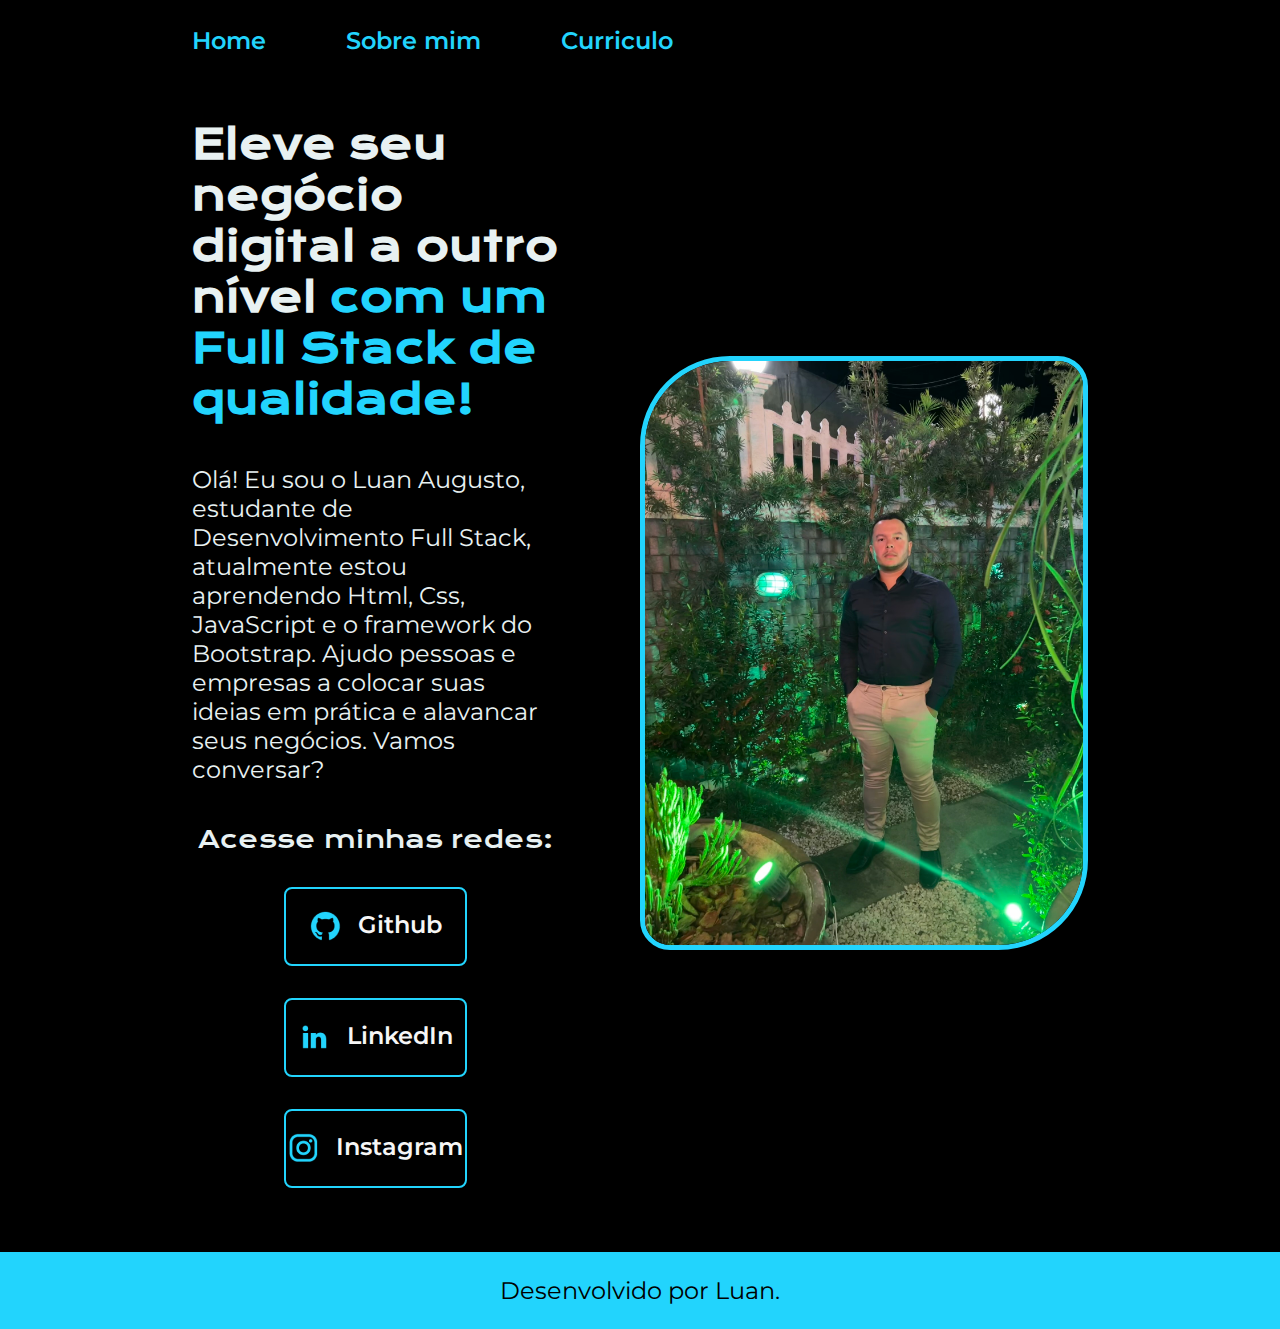
==== index.html @ 4d45d49a "Add files via upload" ====
<!DOCTYPE html>
<html lang="PT-BR">
<head>
    <meta charset="UTF-8">
    <meta http-equiv="X-UA-Compatible" content="IE=edge">
    <meta name="viewport" content="width=device-width, initial-scale=1.0">
 <title>Portfólio</title>
 <link rel="stylesheet" href="./styles/stylesheet.css">
</head>

<body>
    <header class="cabecalho">
        <nav class="cabecalho__menu">
            <a class="cabecalho__menu__link" href="index.html">Home</a>
            <a class="cabecalho__menu__link" href="about.html">Sobre mim</a>
            <a class="cabecalho__menu__link" href="curriculo.html">Curriculo</a>
        </nav>
    </header>
    <main class="apresentacao">
        <section class="apresentacao__conteudo">
            <h1 class="apresentacao__conteudo__titulo">Eleve seu negócio digital a outro nível<strong class="titulo-destaque"> com um Full Stack de qualidade!</strong></h1>
            <p class="apresentacao__conteudo__texto">Olá! Eu sou o Luan Augusto, estudante de Desenvolvimento Full Stack, atualmente estou aprendendo Html, Css, JavaScript e o framework do Bootstrap. Ajudo pessoas e empresas a colocar suas ideias em prática e alavancar seus negócios. Vamos conversar? </p>
            <div class="apresentacao__links">
                <h2 class="apresentacao__links__subtitulo">Acesse minhas redes:</h2>
                <a class="apresentacao__links__navegacao" href="https://github.com/luanguto"> <img src="./assets/github.png" alt="Github icon"> Github</a>
                <a class="apresentacao__links__navegacao" href="https://www.linkedin.com/in/luan-augusto-vieira-bandeira-b3a125144/"> <img src="./assets/linkedin.png" alt=""> LinkedIn</a>
                <a class="apresentacao__links__navegacao" href="https://www.instagram.com/_devgut/"> <img src="./assets/instagram.png" alt=""> Instagram</a>
            </div>
        </section>
        <img class="imagem" src="luan2.JPEG" alt="Imagem do Luan">
    </main>
    <footer class="rodape"> 
        <p>Desenvolvido por Luan.</p>
    </footer>
</body>
</html>
---- styles/stylesheet.css ----
@import url('https://fonts.googleapis.com/css2?family=Krona+One&family=Montserrat:wght@400;600&display=swap');

* {
    margin: 0;
    padding: 0;
    box-sizing: border-box;
}

body {
    /* height: auto; */
    /* width: auto; */
    box-sizing: border-box; 
    background-color: #000000;
    color: #E8F1F2;
}

.cabecalho {
    padding: 2% 0 0 15%;
    
}

.cabecalho__menu {
    display: flex;
    gap: 80px;
}

.cabecalho__menu__link {
    font-family: "Montserrat", sans-serif;
    font-size: 1.5rem;
    font-weight: 600;
    color: #22d4fd;
    text-decoration: none;
}

.titulo-destaque {
    color: #22d4fd;
}

.apresentacao {
    padding: 5% 15%;
    display: flex;
    align-items: center;
    justify-content: space-between;
    gap: 82px;
}

.apresentacao__conteudo {
    width: 50%;
    display: flex;
    flex-direction: column;
    gap: 40px;
}
.apresentacao__conteudo__curriculo {
    width: auto;
    display: flex;
    flex-direction: column;
    gap: 40px;
}

.apresentacao__conteudo__titulo {
    font-size: 2.5rem;
    font-family: 'Krona One', sans-serif;;
}

.apresentacao__conteudo__texto {
    font-size: 1.5rem;
    font-family: 'Montserrat', sans-serif;
}

.apresentacao__links__subtitulo {
    font-family: 'Krona One', sans-serif;
    font-weight: 400;
    font-size: 1.5rem;

}
.apresentacao__links {
    display: flex;
    flex-direction: column;
    align-items: center;
    gap: 32px;
}

.apresentacao__links__navegacao {
    /* background-color: #22d4fd; */
    display: flex;
    justify-content: center;
    gap: 16px;
    width: 50%;
    text-align: center;
    border-radius: 8px;
    border: 2px solid #22d4fd;
    font-size: 1.5rem;
    font-weight: 600;
    padding: 21.5px 0;
    text-decoration: none;
    color: #f6f6f6;
    font-family: 'Montserrat', sans-serif;
    transition: background-color .5s ease-in-out 0.1s;
    
}

.apresentacao__links__botao:hover {
    background: #272727;  
    cursor: pointer;
}

.imagem {
    border: 5px solid #22d4fd;
    border-radius: 90px 30px;
    width: 50%;
}

.rodape {
    color: #000000;
    background-color: #22d4fd;
    padding: 24px;
    text-align: center;
    font-family: 'Montserrat', sans-serif;
    font-size: 1.5rem;
    font-weight: 400;
}

@media (max-width: 1200px){
    .cabecalho{
        padding: 10%;
    }
    .cabecalho__menu{
        justify-content: center;
    }
    .apresentacao {
        flex-direction: column-reverse;
        padding: 5% ;
    }
    .apresentacao__conteudo{
        width: auto;
    }
}
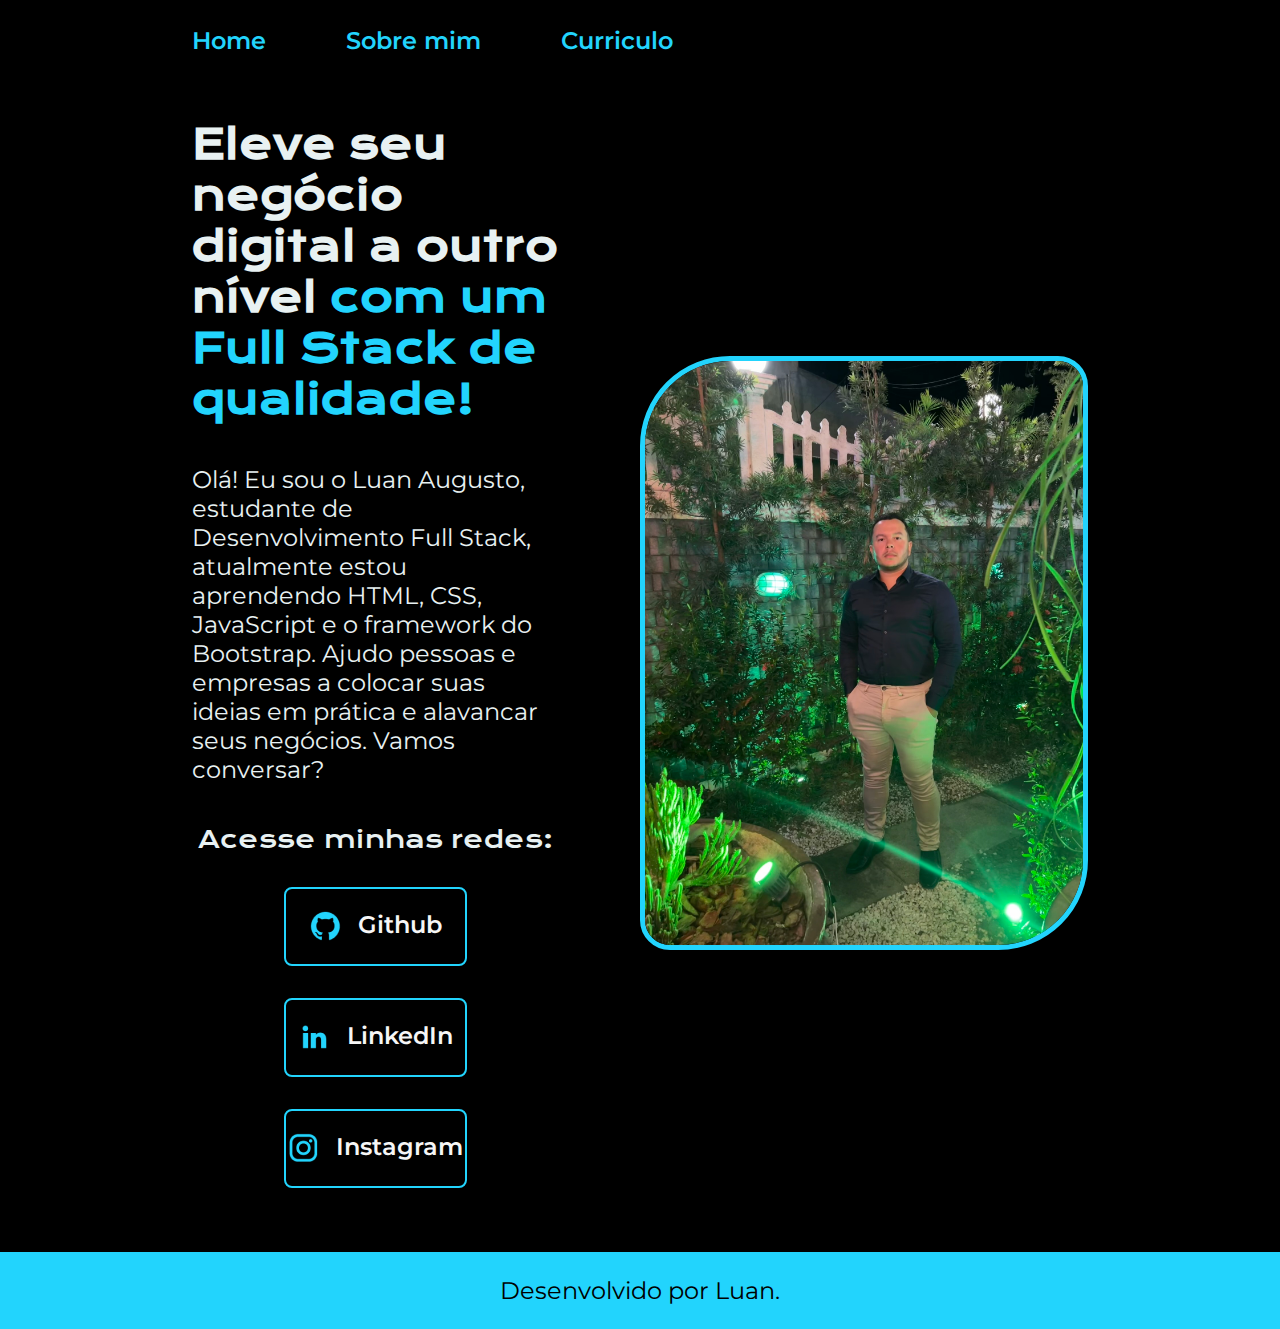
==== commit b9ac7829: "Add files via upload" ====
--- a/index.html
+++ b/index.html
@@ -19,12 +19,12 @@
     <main class="apresentacao">
         <section class="apresentacao__conteudo">
             <h1 class="apresentacao__conteudo__titulo">Eleve seu negócio digital a outro nível<strong class="titulo-destaque"> com um Full Stack de qualidade!</strong></h1>
-            <p class="apresentacao__conteudo__texto">Olá! Eu sou o Luan Augusto, estudante de Desenvolvimento Full Stack, atualmente estou aprendendo Html, Css, JavaScript e o framework do Bootstrap. Ajudo pessoas e empresas a colocar suas ideias em prática e alavancar seus negócios. Vamos conversar? </p>
+            <p class="apresentacao__conteudo__texto">Olá! Eu sou o Luan Augusto, estudante de Desenvolvimento Full Stack, atualmente estou aprendendo HTML, CSS, JavaScript e o framework do Bootstrap. Ajudo pessoas e empresas a colocar suas ideias em prática e alavancar seus negócios. Vamos conversar? </p>
             <div class="apresentacao__links">
                 <h2 class="apresentacao__links__subtitulo">Acesse minhas redes:</h2>
-                <a class="apresentacao__links__navegacao" href="https://github.com/luanguto"> <img src="./assets/github.png" alt="Github icon"> Github</a>
-                <a class="apresentacao__links__navegacao" href="https://www.linkedin.com/in/luan-augusto-vieira-bandeira-b3a125144/"> <img src="./assets/linkedin.png" alt=""> LinkedIn</a>
-                <a class="apresentacao__links__navegacao" href="https://www.instagram.com/_devgut/"> <img src="./assets/instagram.png" alt=""> Instagram</a>
+                <a class="apresentacao__links__navegacao" href="https://github.com/luanguto" target="_blank"> <img src="./assets/github.png" alt="Github icon"> Github</a>
+                <a class="apresentacao__links__navegacao" href="https://www.linkedin.com/in/luan-augusto-vieira-bandeira-b3a125144/" target="_blank"> <img src="./assets/linkedin.png" alt=""> LinkedIn</a>
+                <a class="apresentacao__links__navegacao" href="https://www.instagram.com/_devgut/"> <img src="./assets/instagram.png" alt="" target="_blank"> Instagram</a>
             </div>
         </section>
         <img class="imagem" src="luan2.JPEG" alt="Imagem do Luan">
--- a/styles/stylesheet.css
+++ b/styles/stylesheet.css
@@ -134,4 +134,27 @@
     .apresentacao__conteudo{
         width: auto;
     }
+}
+
+@media (max-width: 600px ) {
+    .cabecalho{
+        padding: 10%;
+    }
+    .cabecalho__menu{
+        justify-content: center;
+        gap: 60px;
+    }
+    .apresentacao {
+        flex-direction: column-reverse;
+        padding: 5% ;
+    }
+    .apresentacao__conteudo{
+        width: auto;
+    }
+    .imagem {
+        width: 60%;
+    }
+    .apresentacao__links__navegacao {
+        width: 60%;
+    }
 }